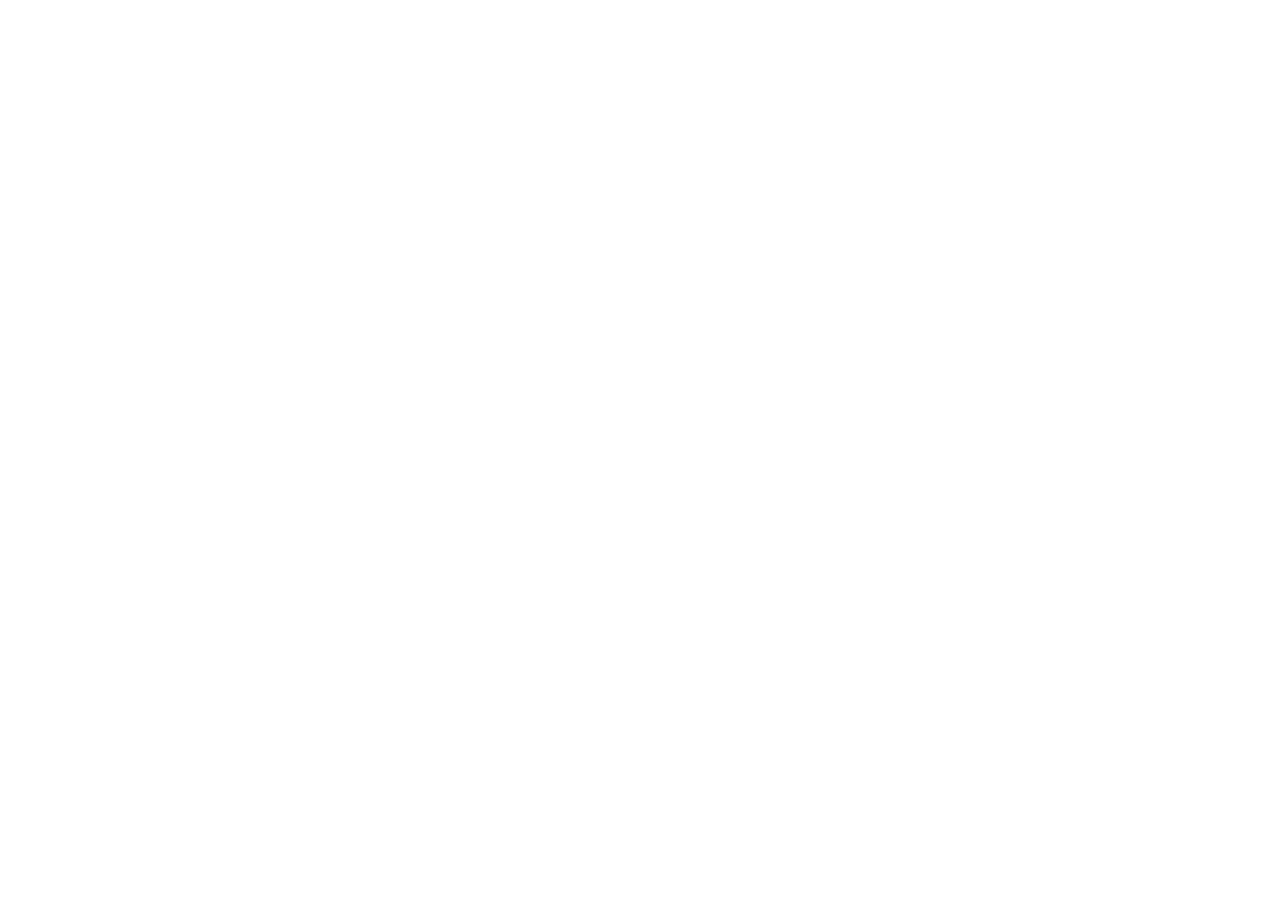
==== index.html @ 201c43f4 "index" ====
<!DOCTYPE html>
<html lang="pt-br">
<head>
    <meta charset="UTF-8">
    <meta name="viewport" content="width=device-width, initial-scale=1.0">
    <title>Projetos redes sociais</title>
    <link rel="shortcut icon" href="favicon.ico" type="image/x-icon">
    <link rel="stylesheet" href="estilos/style.css">

</head>
<body>
    
</body>
</html>
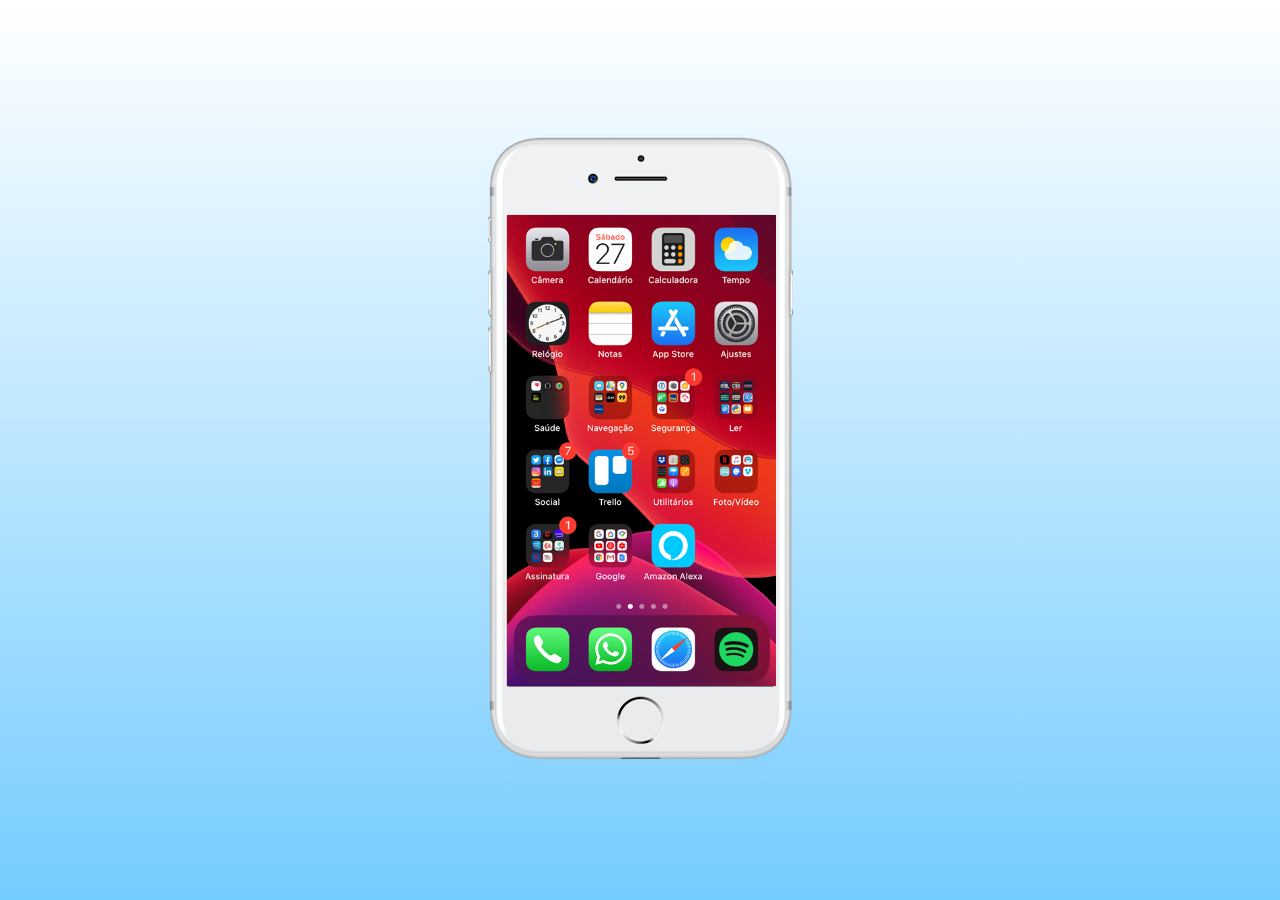
==== commit 59490bda: "home criada com iframe" ====
--- a/index.html
+++ b/index.html
@@ -9,6 +9,16 @@
 
 </head>
 <body>
+
+    <main>
+        <section id="telefone">
+            <iframe src="home.html" name="tela" id="tela" frameborder="0"></iframe>
+        </section>
+
+        <section id="redes sociais"> 
+
+        </section>
+    </main>
     
 </body>
 </html>
--- a/estilos/style.css
+++ b/estilos/style.css
@@ -0,0 +1,44 @@
+@charset "UTF8";
+
+*{
+    margin: 0px;
+    padding: 0px;
+    font-family: Arial, Helvetica, sans-serif;
+}
+
+html, body{
+    height: 100vh;
+    width: 100vw;
+}
+
+main{
+    height: 100vh;
+    position: relative;
+}
+
+body{
+    background-image: linear-gradient(rgb(255 255 255), rgb(117 204 255));
+    background-size: cover;
+    background-attachment: fixed;
+    
+}
+
+section#telefone{
+    position: absolute;
+    top: 50%;
+    left: 50%;
+    transform: translate(-50%, -50%);
+
+    height: 630px;
+    width: 310px;
+    background: url(../imagens/frame-iphone.png) no-repeat;
+    
+}
+
+iframe#tela{
+    position: relative;
+    top: 80px;
+    left: 22px;
+    height: 471px;
+    width: 269px;
+}
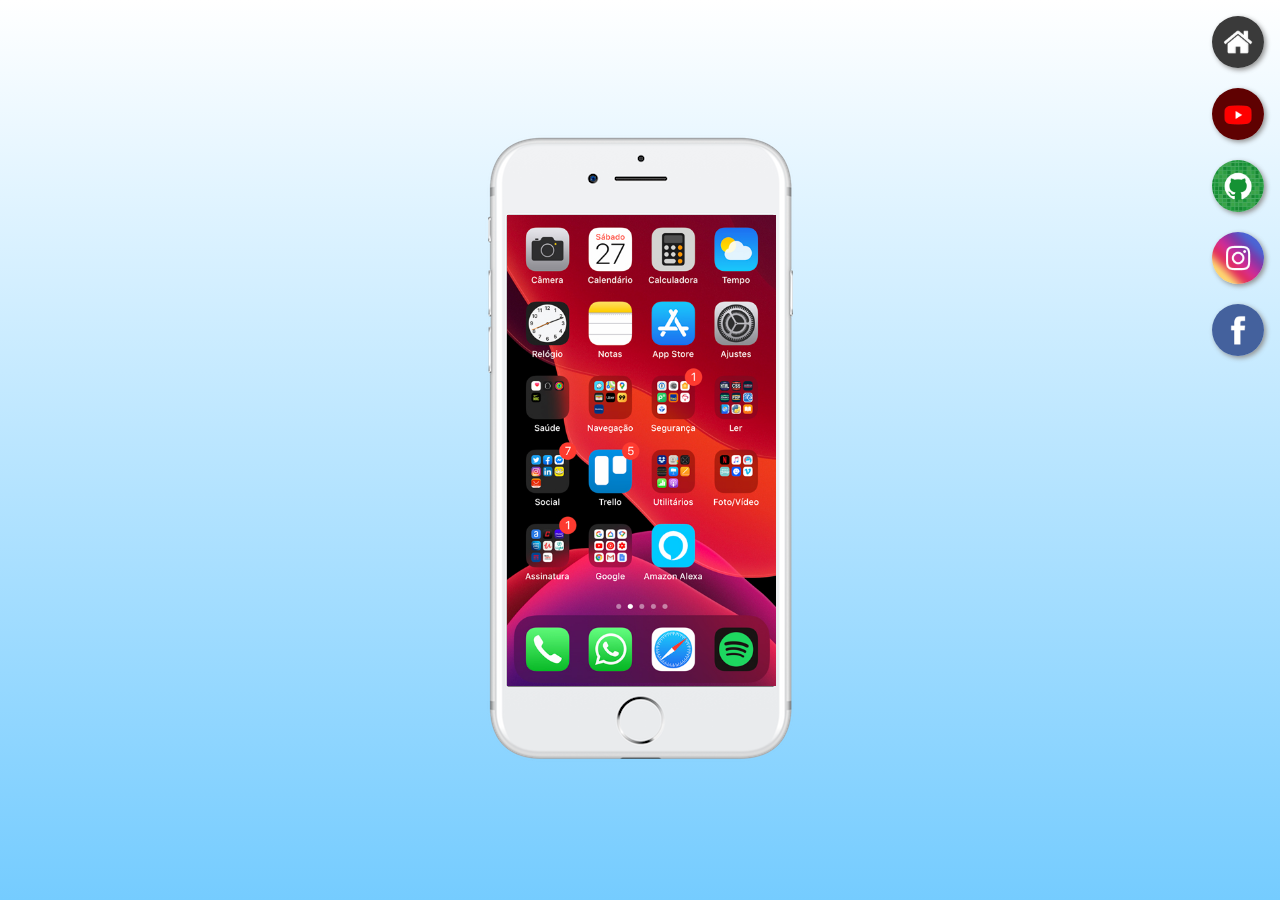
==== commit 957f0b77: "finalizando projeto" ====
--- a/index.html
+++ b/index.html
@@ -12,10 +12,19 @@
 
     <main>
         <section id="telefone">
-            <iframe src="home.html" name="tela" id="tela" frameborder="0"></iframe>
+            <iframe src="home.html" name="tela" id="tela" frameborder="0">
+                Navegador incompativel!
+            </iframe>
+
         </section>
 
-        <section id="redes sociais"> 
+        <section id="redes-sociais"> 
+            <a href="home.html" target="tela"> <img src="imagens/logo-home.jpg" alt=""></a><br>
+            <a href="youtube.html" target="tela"> <img src="imagens/logo-youtube.jpg" alt=""> </a><br>
+            <a href="github.html" target="tela"> <img src="imagens/logo-github.jpg" alt=""></a><br>
+            <a href="instagram.html" target="tela"><img src="imagens/logo-instagram.jpg" alt=""></a><br>
+           
+            <a href="facebook.html" target="tela"><img src="imagens/logo-facebook.jpg" alt=""></a><br>
 
         </section>
     </main>
--- a/estilos/style.css
+++ b/estilos/style.css
@@ -41,4 +41,23 @@
     left: 22px;
     height: 471px;
     width: 269px;
+}
+
+section#redes-sociais{
+    text-align: right;
+    padding: 8px;
+}
+section#redes-sociais img{
+    width: 52px;
+    margin: 8px;
+    border-radius: 50%;
+    box-shadow:2px 2px 5px rgb(145, 145, 145);
+    box-sizing: border-box;
+}
+
+section#redes-sociais img:hover{
+    border: 1px rgba(255, 255, 255, 0.726) solid ;
+    transform: translate(-2px, -3px);
+  
+
 }
